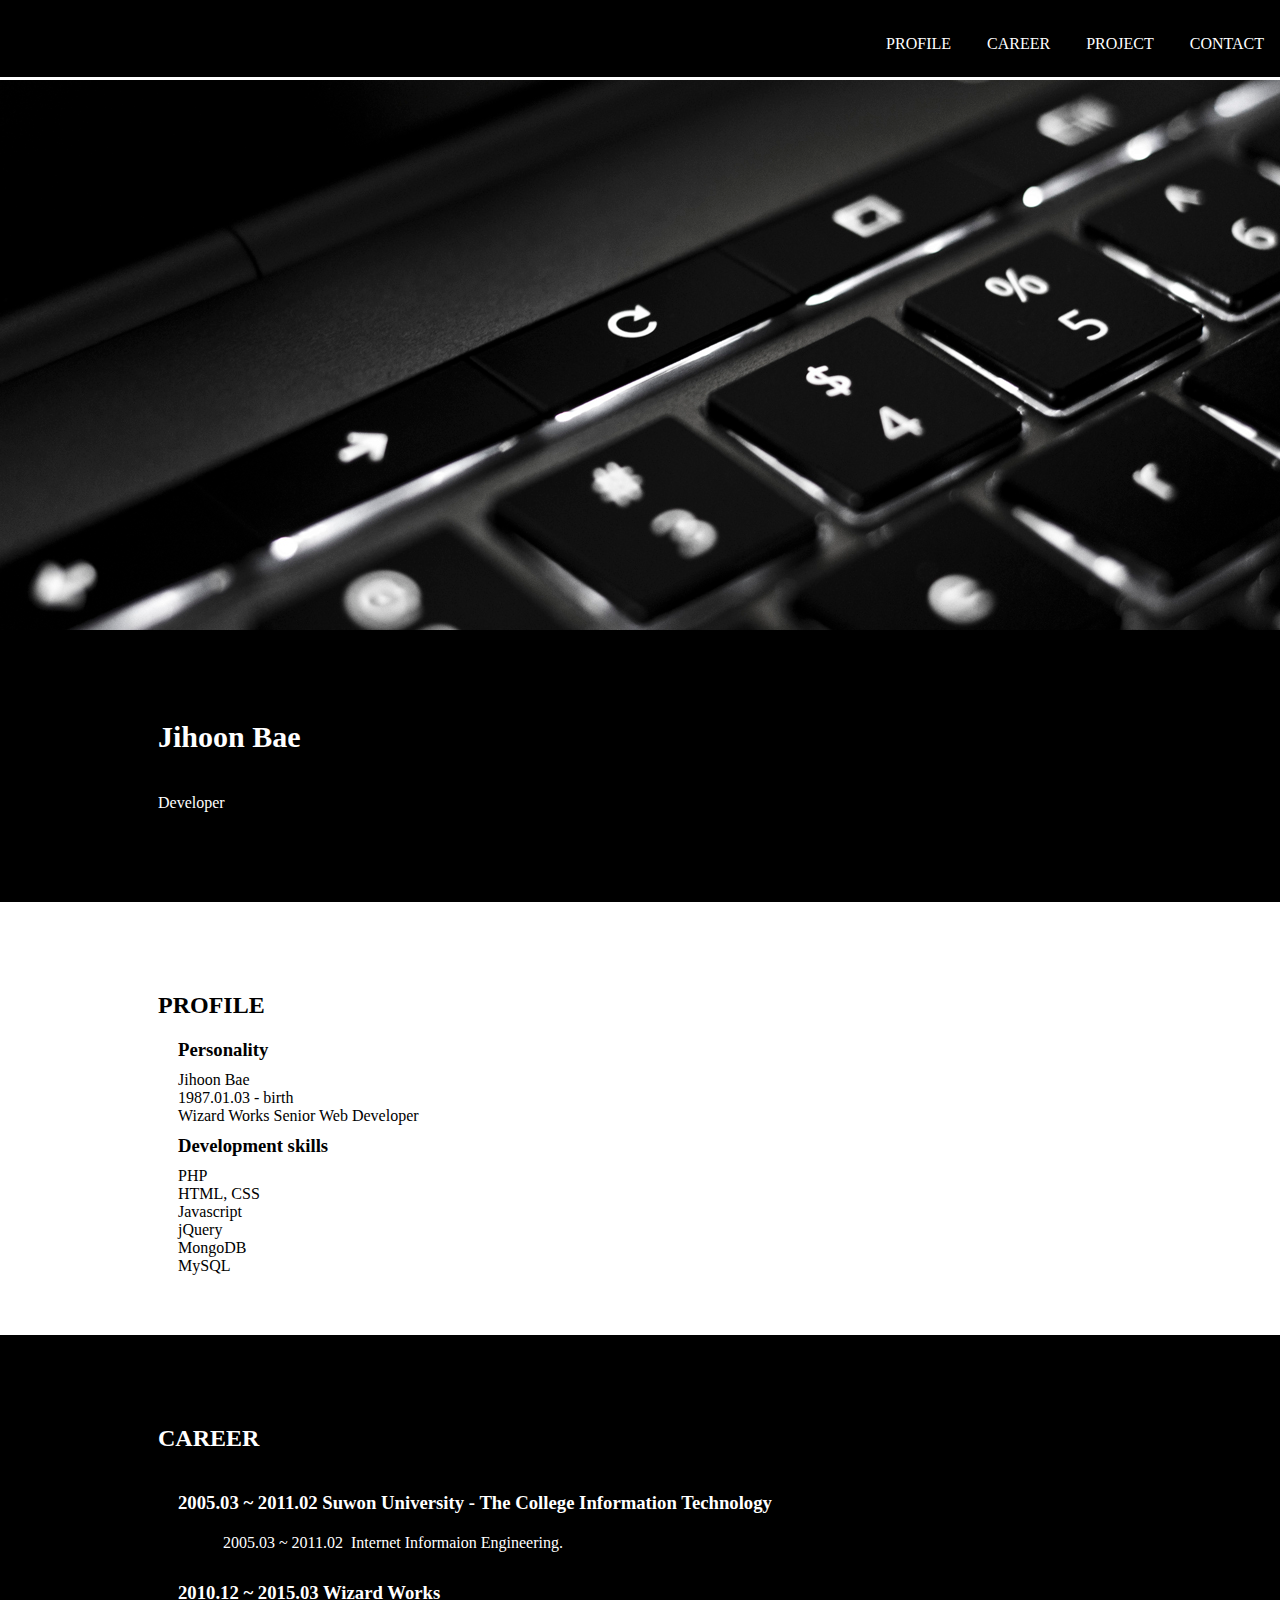
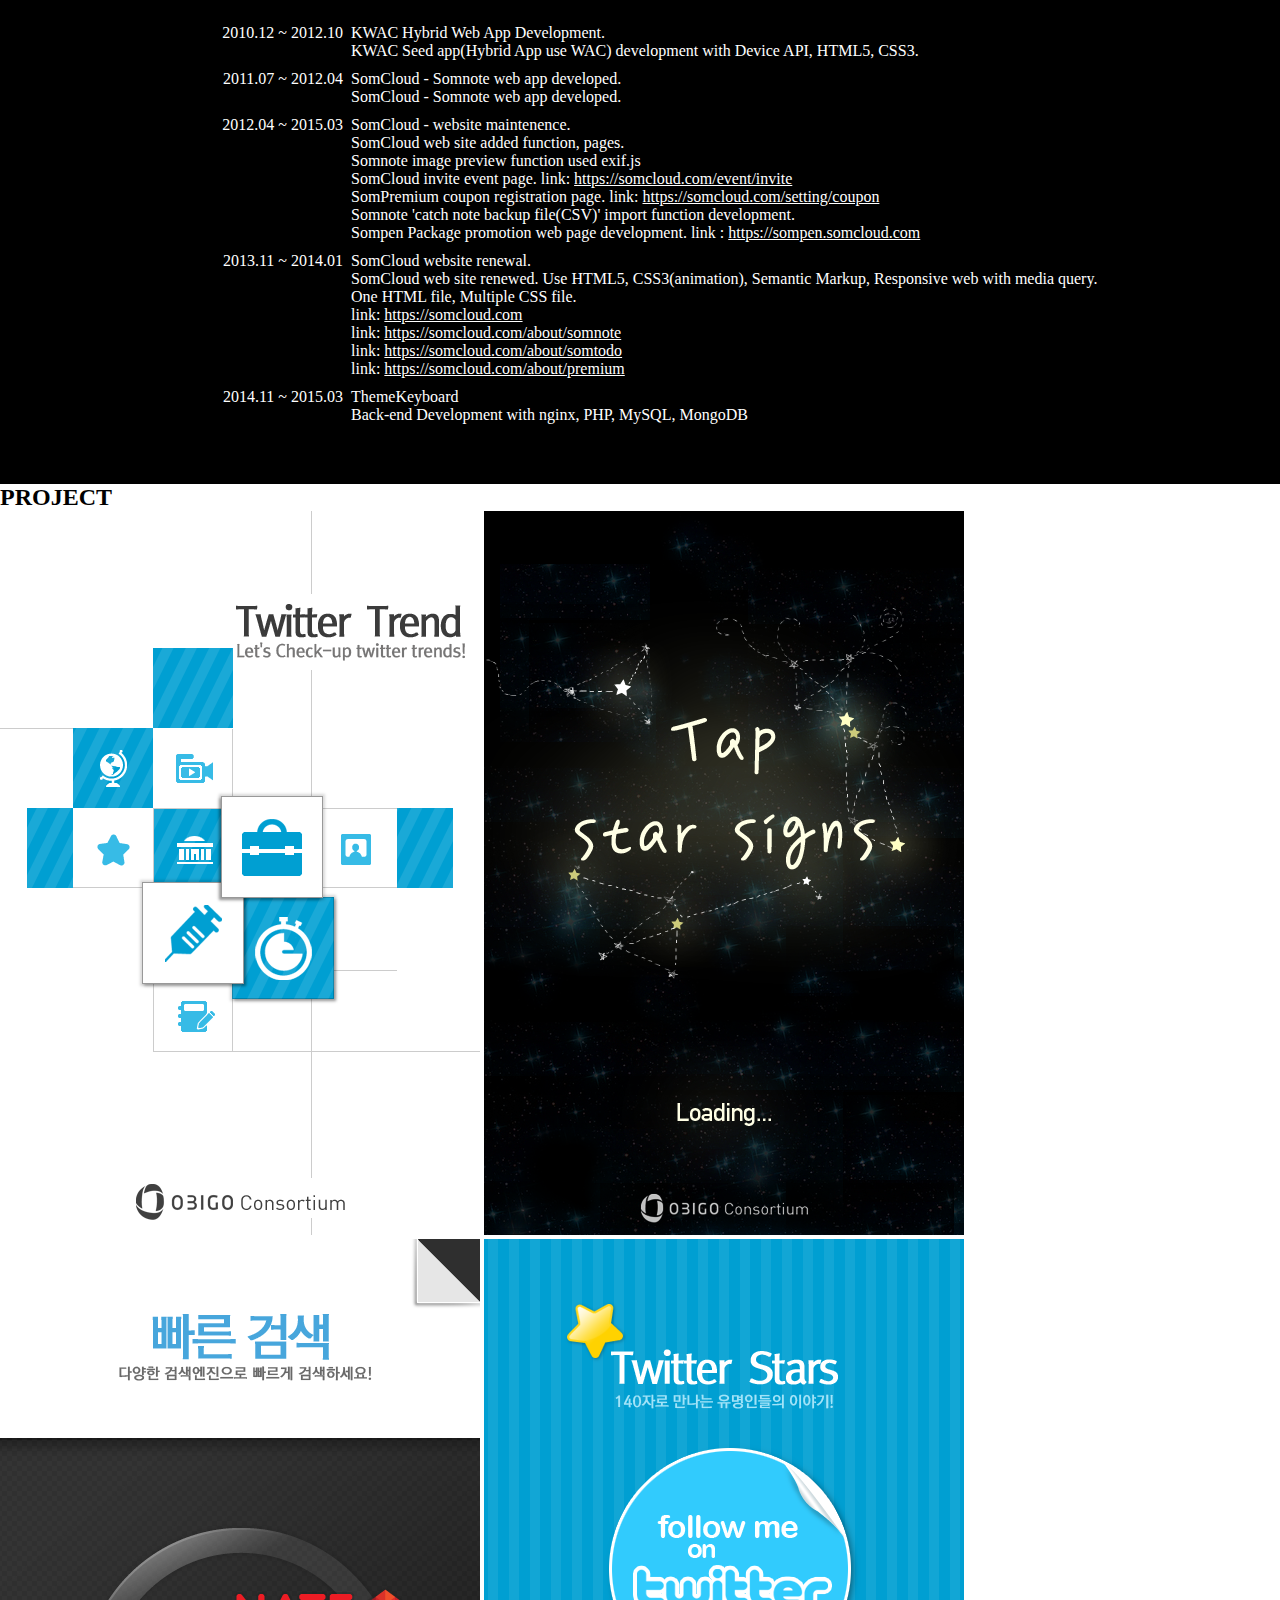
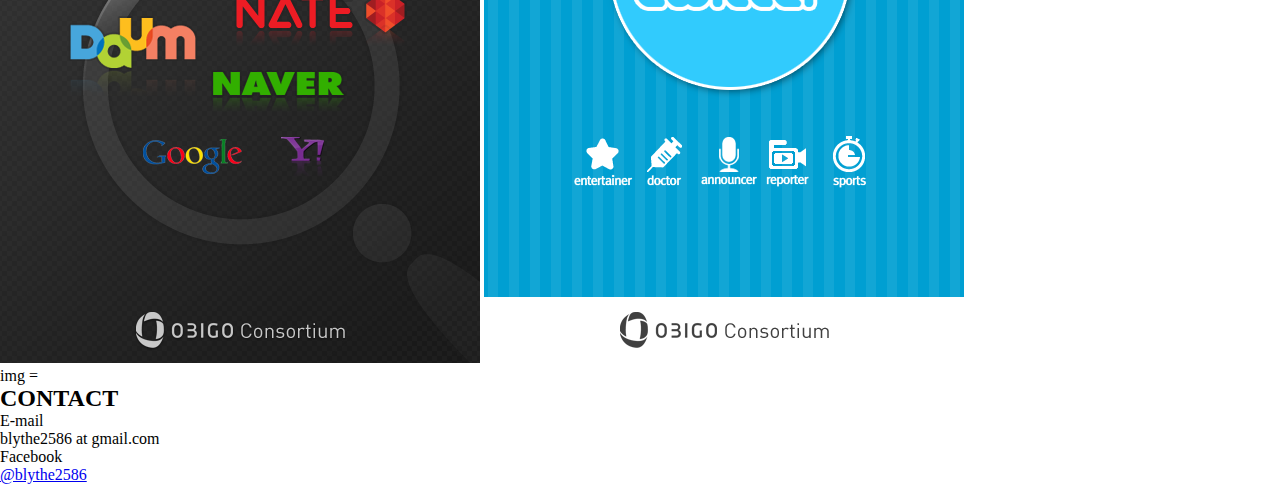
==== index.html @ e5365a44 "MODIFY project" ====
<!DOCTYPE html>
<html>
<head>
    <meta charset='utf-8'>
    <meta http-equiv="X-UA-Compatible" content="chrome=1">
    <meta name="viewport" content="width=900, initial-scale=0, user-scalable=yes">
    <title>Blyse.GitHub.io by blyse</title>

    <style>
        ::selection {
            background: #ff9c9e;
            color: #ffffff;
        }

        * {
            margin: 0;
            padding: 0;
        }

        li {
            list-style: none;
        }

        header {
            position: fixed;
            width: 100%;
            height: 80px;
        }

        nav {
            background: #000;
            text-align: right;
        }

        nav ul li {
            text-align: center;
            display: inline-block;
            list-style: none;
            border-bottom: 4px solid transparent;
        }

        nav ul li a {
            color: #ffffff;
            text-decoration: none;
            padding: 16px;
            padding-bottom: 20px;
            padding-top: 35px;
            display: block;
        }

        nav ul li:hover {
            background: #fff;
            border-bottom-color: #000;
        }
        nav ul li:hover a {
            color: #000;
        }

        div.container {
            padding-top: 80px;
        }

        section {
        }

        div.top {
            height: 550px;
            background: url('./images/bg1.jpg') no-repeat fixed 50% 90%;
        }

        section.top {
            background: #000;
            padding: 50px;
        }

        section.top article {
            max-width: 1044px;
            margin: 0 auto;
        }

        section.top h1 {
            font-size: 30px;
            color: white;
            padding: 40px;
        }

        section.top p {
            color: #ffffff;
            padding: 0 40px 40px 40px;
        }

        section.top div {
            background: rgba(0, 0, 0, 0.6);
            height: 250px;
            width: 250px;

            line-height: 250px;
            color: #ffffff;
            text-align: center;
            display: inline-block;
            border: 3px solid rgba(0, 0, 0, 0.6);
            border-radius: 250px;

            margin-right: 15px;
        }

        section.top div:hover {
            background: rgba(255, 255, 255, 0.3);
            color: black;
            border: 3px solid rgba(0, 0, 0, 0.6);
        }

        section.top div span {

        }

        section.top div span a {
            color: white;
            text-decoration: none;
        }

        section.profile {
            padding: 50px;
        }

        section.profile article {
            max-width: 1044px;
            margin: 0 auto;
        }

        section.profile article h2 {
            padding: 40px 40px 20px 40px;

        }

        section.profile article h3 {
            padding: 0 60px;
        }
        section.profile article dl {
            padding: 10px 60px;
        }

        section.career {
            padding: 50px;
            background: rgba(0, 0, 0, 1);
            position: relative;
        }

        section.career article {
            max-width: 1044px;
            margin: 0 auto;
            color: white;
        }

        section.career article h2 {
            padding: 40px 40px 20px 40px;
        }


        section.career article h3 {
            padding: 0 60px;
        }

        section.career h3 {
            margin-top: 20px;
        }
        section.career table {
            margin: 10px 60px 0 60px;
            border-spacing: 0
            10px;
            display: flex;
        }
        section.career table td.period {
            width: 165px;
            text-align: right;
            vertical-align: top;
        }
        section.career table td.detail {
            padding-left: 8px;
        }
        section.career table a {
            color: #fff;
        }
        section.career table a:hover {
            background: #fff;
            color: #000;

        }


    </style>
</head>

<body>
<header>
    <nav>
        <ul>
            <li><a href="#">PROFILE</a></li>
            <li><a href="#">CAREER</a></li>
            <li><a href="#">PROJECT</a></li>
            <li><a href="#">CONTACT</a></li>
        </ul>
    </nav>
</header>
<div class="container">
    <div class="top"></div>
    <section class="top">
        <article>
            <h1>Jihoon Bae</h1>

            <p>Developer</p>
            <!--
            <div><span><a href="#">PROFILE</a></span></div>
            <div><span><a href="#">CAREER</a></span></div>
            <div><span><a href="#">PROJECT</a></span></div>
            -->
        </article>
    </section>
    <section id="profile" class="profile">
        <article>
            <h2>PROFILE</h2>

            <h3>Personality</h3>
            <dl>
                <dt>Jihoon Bae</dt>
                <dd>
                    <ul>
                        <li>1987.01.03 - birth</li>
                        <li>Wizard Works Senior Web Developer</li>
                    </ul>
                </dd>
            </dl>
            <h3>Development skills</h3>
            <dl>
                <dt>PHP</dt>
                <dt>HTML, CSS</dt>
                <dt>Javascript</dt>
                <dt>jQuery</dt>
                <dt>MongoDB</dt>
                <dt>MySQL</dt>
            </dl>
        </article>
    </section>
    <section id="career" class="career">
        <article>
            <h2>CAREER</h2>
            <h3>2005.03 ~ 2011.02 Suwon University - The College Information Technology</h3>
            <table>
                <tbody>
                    <tr>
                        <td class="period">2005.03 ~ 2011.02</td>
                        <td class="detail">Internet Informaion Engineering.</td>
                    </tr>
                </tbody>
            </table>
            <h3>2010.12 ~ 2015.03 Wizard Works</h3>
            <table>
                <tbody>
                    <tr>
                        <td class="period">2010.12 ~ 2012.10</td>
                        <td class="detail">
                            <p>KWAC Hybrid Web App Development.</p>
                            <p>KWAC Seed app(Hybrid App use WAC) development with Device API, HTML5, CSS3.</p>
                        </td>
                    </tr>
                    <tr>
                        <td class="period">2011.07 ~ 2012.04</td>
                        <td class="detail">
                            <p>SomCloud - Somnote web app developed.</p>
                            <p>SomCloud - Somnote web app developed.</p>
                        </td>
                    </tr>
                    <tr>
                        <td class="period">2012.04 ~ 2015.03</td>
                        <td class="detail">
                            <p>SomCloud - website maintenence.</p>
                            <p>SomCloud web site added function, pages.</p>
                            <ul>
                                <li>Somnote image preview function used exif.js</li>
                                <li>SomCloud invite event page. link: <a
                                        href="https://somcloud.com/event/invite" target="_black">https://somcloud.com/event/invite</a>
                                </li>
                                <li>SomPremium coupon registration page. link: <a
                                        href="https://somcloud.com/setting/coupon" target="_black">https://somcloud.com/setting/coupon</a>
                                </li>
                                <li>Somnote 'catch note backup file(CSV)' import function development.</li>
                                <li>Sompen Package promotion web page development. link : <a
                                        href="https://sompen.somcloud.com" target="_black">https://sompen.somcloud.com</a>
                                </li>
                            </ul>
                        </td>
                    </tr>
                    <tr>
                        <td class="period">2013.11 ~ 2014.01</td>
                        <td class="detail">
                            <p>SomCloud website renewal.</p>
                            <p>SomCloud web site renewed. Use HTML5, CSS3(animation), Semantic Markup, Responsive web with media query. One HTML file, Multiple CSS file.</p>
                            <ul>
                                <li>link: <a href="https://somcloud.com"
                                             target="_black">https://somcloud.com</a></li>
                                <li>link: <a href="https://somcloud.com/about/somnote" target="_black">https://somcloud.com/about/somnote</a>
                                </li>
                                <li>link: <a href="https://somcloud.com/about/somtodo" target="_black">https://somcloud.com/about/somtodo</a>
                                </li>
                                <li>link: <a href="https://somcloud.com/about/premium" target="_black">https://somcloud.com/about/premium</a>
                                </li>
                            </ul>
                        </td>
                    </tr>
                    <tr>
                        <td class="period">2014.11 ~ 2015.03</td>
                        <td class="detail">
                            <p>ThemeKeyboard</p>
                            <p>Back-end Development with nginx, PHP, MySQL, MongoDB</p>
                        </td>
                    </tr>
                </tbody>
            </table>




        </article>
    </section>
    <section>
        <article>
            <h2>PROJECT</h2>
            <ul>
                <li>
                    <img src="./images/kwac/bg_1.png" alt="KWAC"/>
                    <img src="./images/kwac/bg_2.png" alt="KWAC"/>
                    <img src="./images/kwac/bg_3.png" alt="KWAC"/>
                    <img src="./images/kwac/bg_4.png" alt="KWAC"/>
                </li>
                <li>
                    img =
                </li>
                <li>

                </li>
                <li>

                </li>
                <li>
                </li>
            </ul>
        </article>
    </section>
    <section>
        <article>
            <h2>CONTACT</h2>
            <ul>
                <li>
                    <dl>
                        <dt>E-mail</dt>
                        <dd>blythe2586 at gmail.com</dd>
                    </dl>
                </li>
                <li>
                    <dl>
                        <dt>Facebook</dt>
                        <dd><a href="https://facebook.com/blythe2586">@blythe2586</a></dd>
                    </dl>
                </li>
            </ul>
        </article>
    </section>
</div>
</body>
</html>
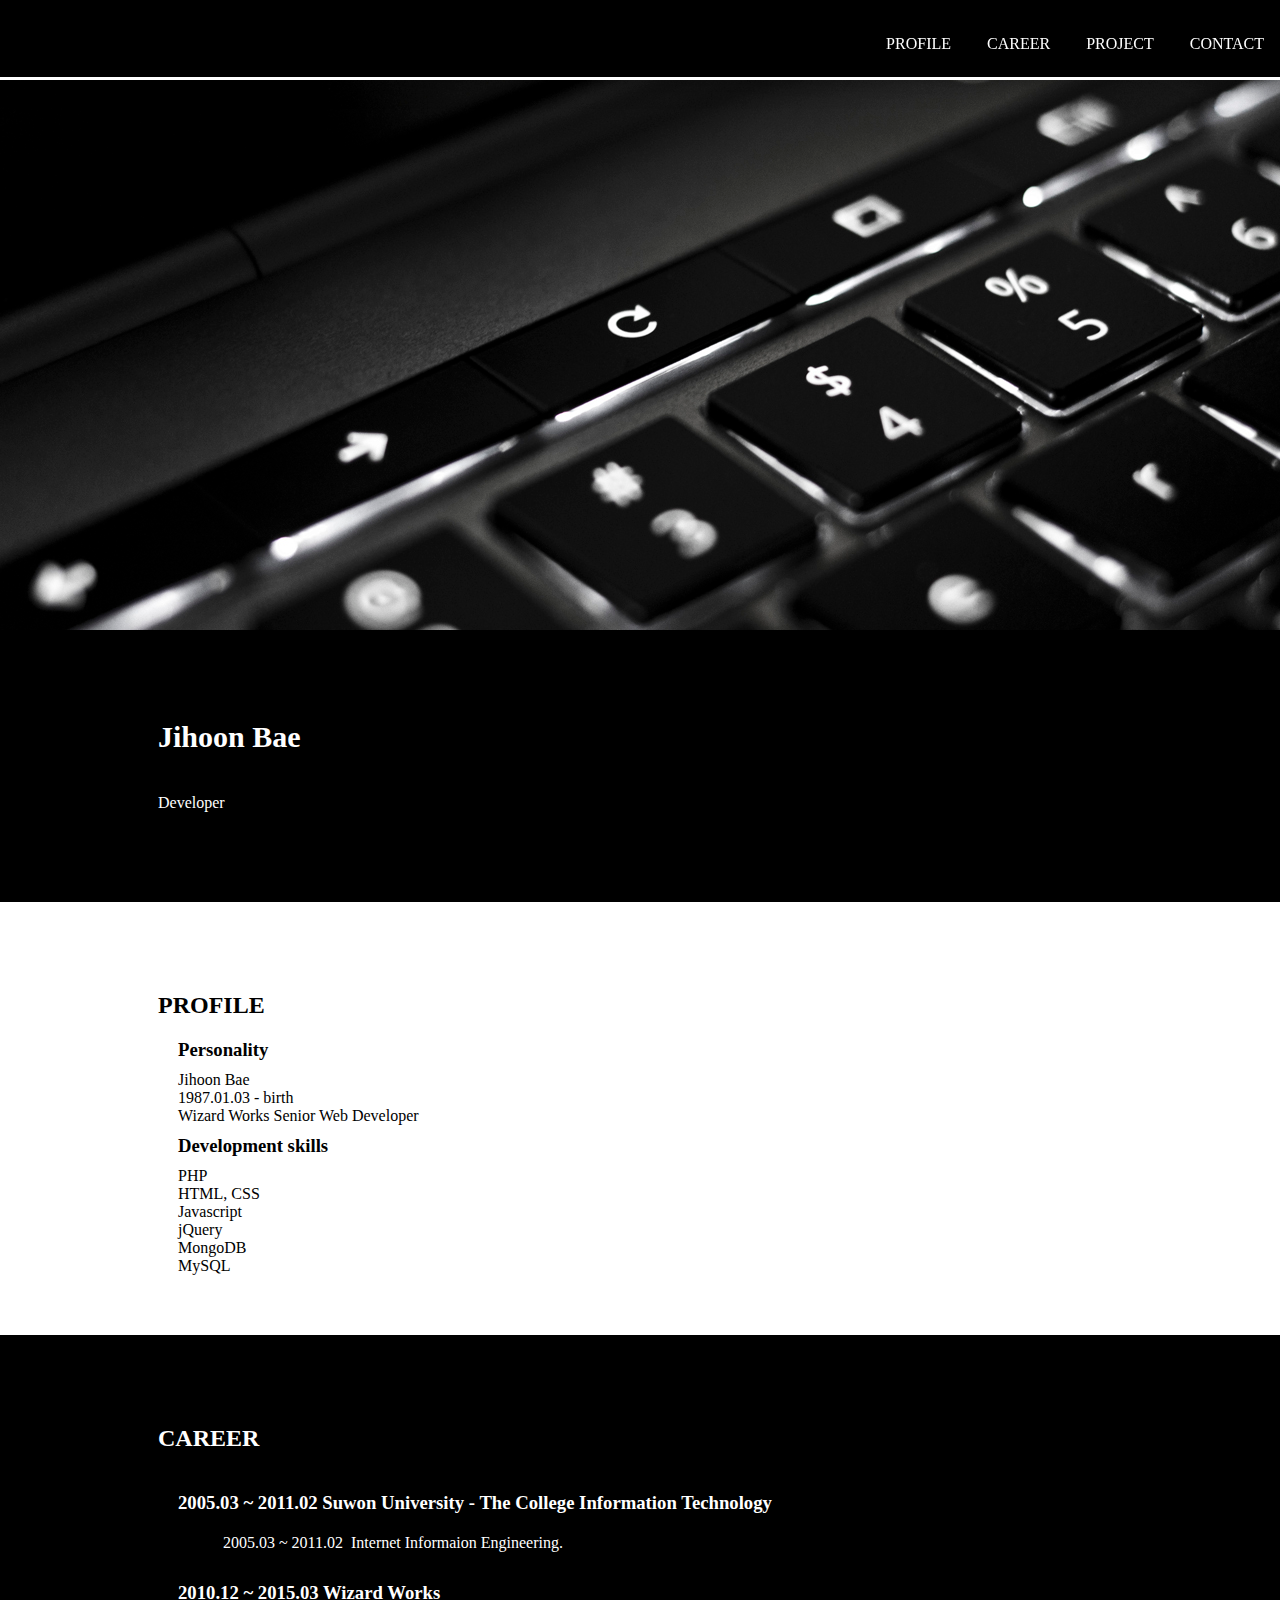
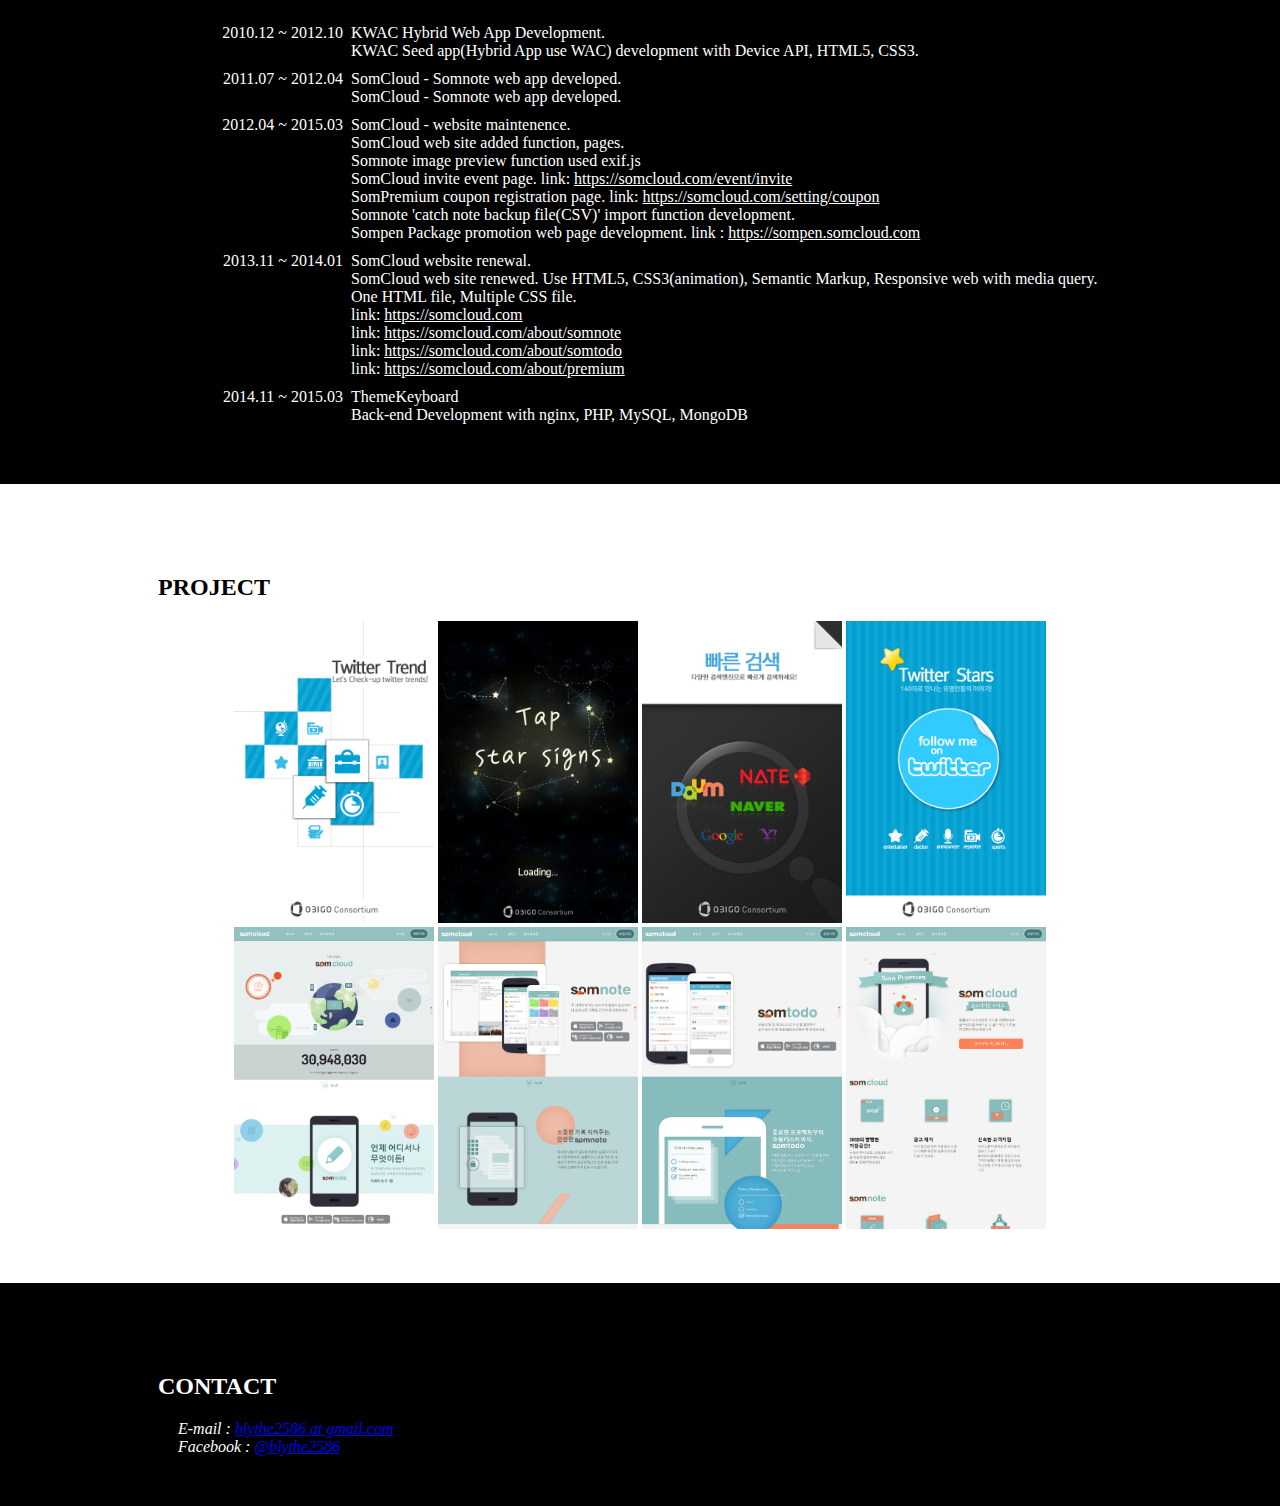
==== commit 01a2dfaf: "ADD somcloud image ADD jquery v2.1.3 MOVE style to stylesheet.css" ====
--- a/index.html
+++ b/index.html
@@ -5,190 +5,8 @@
     <meta http-equiv="X-UA-Compatible" content="chrome=1">
     <meta name="viewport" content="width=900, initial-scale=0, user-scalable=yes">
     <title>Blyse.GitHub.io by blyse</title>
-
-    <style>
-        ::selection {
-            background: #ff9c9e;
-            color: #ffffff;
-        }
-
-        * {
-            margin: 0;
-            padding: 0;
-        }
-
-        li {
-            list-style: none;
-        }
-
-        header {
-            position: fixed;
-            width: 100%;
-            height: 80px;
-        }
-
-        nav {
-            background: #000;
-            text-align: right;
-        }
-
-        nav ul li {
-            text-align: center;
-            display: inline-block;
-            list-style: none;
-            border-bottom: 4px solid transparent;
-        }
-
-        nav ul li a {
-            color: #ffffff;
-            text-decoration: none;
-            padding: 16px;
-            padding-bottom: 20px;
-            padding-top: 35px;
-            display: block;
-        }
-
-        nav ul li:hover {
-            background: #fff;
-            border-bottom-color: #000;
-        }
-        nav ul li:hover a {
-            color: #000;
-        }
-
-        div.container {
-            padding-top: 80px;
-        }
-
-        section {
-        }
-
-        div.top {
-            height: 550px;
-            background: url('./images/bg1.jpg') no-repeat fixed 50% 90%;
-        }
-
-        section.top {
-            background: #000;
-            padding: 50px;
-        }
-
-        section.top article {
-            max-width: 1044px;
-            margin: 0 auto;
-        }
-
-        section.top h1 {
-            font-size: 30px;
-            color: white;
-            padding: 40px;
-        }
-
-        section.top p {
-            color: #ffffff;
-            padding: 0 40px 40px 40px;
-        }
-
-        section.top div {
-            background: rgba(0, 0, 0, 0.6);
-            height: 250px;
-            width: 250px;
-
-            line-height: 250px;
-            color: #ffffff;
-            text-align: center;
-            display: inline-block;
-            border: 3px solid rgba(0, 0, 0, 0.6);
-            border-radius: 250px;
-
-            margin-right: 15px;
-        }
-
-        section.top div:hover {
-            background: rgba(255, 255, 255, 0.3);
-            color: black;
-            border: 3px solid rgba(0, 0, 0, 0.6);
-        }
-
-        section.top div span {
-
-        }
-
-        section.top div span a {
-            color: white;
-            text-decoration: none;
-        }
-
-        section.profile {
-            padding: 50px;
-        }
-
-        section.profile article {
-            max-width: 1044px;
-            margin: 0 auto;
-        }
-
-        section.profile article h2 {
-            padding: 40px 40px 20px 40px;
-
-        }
-
-        section.profile article h3 {
-            padding: 0 60px;
-        }
-        section.profile article dl {
-            padding: 10px 60px;
-        }
-
-        section.career {
-            padding: 50px;
-            background: rgba(0, 0, 0, 1);
-            position: relative;
-        }
-
-        section.career article {
-            max-width: 1044px;
-            margin: 0 auto;
-            color: white;
-        }
-
-        section.career article h2 {
-            padding: 40px 40px 20px 40px;
-        }
-
-
-        section.career article h3 {
-            padding: 0 60px;
-        }
-
-        section.career h3 {
-            margin-top: 20px;
-        }
-        section.career table {
-            margin: 10px 60px 0 60px;
-            border-spacing: 0
-            10px;
-            display: flex;
-        }
-        section.career table td.period {
-            width: 165px;
-            text-align: right;
-            vertical-align: top;
-        }
-        section.career table td.detail {
-            padding-left: 8px;
-        }
-        section.career table a {
-            color: #fff;
-        }
-        section.career table a:hover {
-            background: #fff;
-            color: #000;
-
-        }
-
-
-    </style>
+    <link rel="stylesheet" href="./stylesheets/stylesheet.css"/>
+    <script src="./javascripts/jquery-2.1.3.min.js"></script>
 </head>
 
 <body>
@@ -244,127 +62,138 @@
     <section id="career" class="career">
         <article>
             <h2>CAREER</h2>
+
             <h3>2005.03 ~ 2011.02 Suwon University - The College Information Technology</h3>
             <table>
                 <tbody>
-                    <tr>
-                        <td class="period">2005.03 ~ 2011.02</td>
-                        <td class="detail">Internet Informaion Engineering.</td>
-                    </tr>
+                <tr>
+                    <td class="period">2005.03 ~ 2011.02</td>
+                    <td class="detail">Internet Informaion Engineering.</td>
+                </tr>
                 </tbody>
             </table>
             <h3>2010.12 ~ 2015.03 Wizard Works</h3>
             <table>
                 <tbody>
-                    <tr>
-                        <td class="period">2010.12 ~ 2012.10</td>
-                        <td class="detail">
-                            <p>KWAC Hybrid Web App Development.</p>
-                            <p>KWAC Seed app(Hybrid App use WAC) development with Device API, HTML5, CSS3.</p>
-                        </td>
-                    </tr>
-                    <tr>
-                        <td class="period">2011.07 ~ 2012.04</td>
-                        <td class="detail">
-                            <p>SomCloud - Somnote web app developed.</p>
-                            <p>SomCloud - Somnote web app developed.</p>
-                        </td>
-                    </tr>
-                    <tr>
-                        <td class="period">2012.04 ~ 2015.03</td>
-                        <td class="detail">
-                            <p>SomCloud - website maintenence.</p>
-                            <p>SomCloud web site added function, pages.</p>
-                            <ul>
-                                <li>Somnote image preview function used exif.js</li>
-                                <li>SomCloud invite event page. link: <a
-                                        href="https://somcloud.com/event/invite" target="_black">https://somcloud.com/event/invite</a>
-                                </li>
-                                <li>SomPremium coupon registration page. link: <a
-                                        href="https://somcloud.com/setting/coupon" target="_black">https://somcloud.com/setting/coupon</a>
-                                </li>
-                                <li>Somnote 'catch note backup file(CSV)' import function development.</li>
-                                <li>Sompen Package promotion web page development. link : <a
-                                        href="https://sompen.somcloud.com" target="_black">https://sompen.somcloud.com</a>
-                                </li>
-                            </ul>
-                        </td>
-                    </tr>
-                    <tr>
-                        <td class="period">2013.11 ~ 2014.01</td>
-                        <td class="detail">
-                            <p>SomCloud website renewal.</p>
-                            <p>SomCloud web site renewed. Use HTML5, CSS3(animation), Semantic Markup, Responsive web with media query. One HTML file, Multiple CSS file.</p>
-                            <ul>
-                                <li>link: <a href="https://somcloud.com"
-                                             target="_black">https://somcloud.com</a></li>
-                                <li>link: <a href="https://somcloud.com/about/somnote" target="_black">https://somcloud.com/about/somnote</a>
-                                </li>
-                                <li>link: <a href="https://somcloud.com/about/somtodo" target="_black">https://somcloud.com/about/somtodo</a>
-                                </li>
-                                <li>link: <a href="https://somcloud.com/about/premium" target="_black">https://somcloud.com/about/premium</a>
-                                </li>
-                            </ul>
-                        </td>
-                    </tr>
-                    <tr>
-                        <td class="period">2014.11 ~ 2015.03</td>
-                        <td class="detail">
-                            <p>ThemeKeyboard</p>
-                            <p>Back-end Development with nginx, PHP, MySQL, MongoDB</p>
-                        </td>
-                    </tr>
+                <tr>
+                    <td class="period">2010.12 ~ 2012.10</td>
+                    <td class="detail">
+                        <p>KWAC Hybrid Web App Development.</p>
+
+                        <p>KWAC Seed app(Hybrid App use WAC) development with Device API, HTML5, CSS3.</p>
+                    </td>
+                </tr>
+                <tr>
+                    <td class="period">2011.07 ~ 2012.04</td>
+                    <td class="detail">
+                        <p>SomCloud - Somnote web app developed.</p>
+
+                        <p>SomCloud - Somnote web app developed.</p>
+                    </td>
+                </tr>
+                <tr>
+                    <td class="period">2012.04 ~ 2015.03</td>
+                    <td class="detail">
+                        <p>SomCloud - website maintenence.</p>
+
+                        <p>SomCloud web site added function, pages.</p>
+                        <ul>
+                            <li>Somnote image preview function used exif.js</li>
+                            <li>SomCloud invite event page. link: <a
+                                    href="https://somcloud.com/event/invite" target="_black">https://somcloud.com/event/invite</a>
+                            </li>
+                            <li>SomPremium coupon registration page. link: <a
+                                    href="https://somcloud.com/setting/coupon" target="_black">https://somcloud.com/setting/coupon</a>
+                            </li>
+                            <li>Somnote 'catch note backup file(CSV)' import function development.</li>
+                            <li>Sompen Package promotion web page development. link : <a
+                                    href="https://sompen.somcloud.com" target="_black">https://sompen.somcloud.com</a>
+                            </li>
+                        </ul>
+                    </td>
+                </tr>
+                <tr>
+                    <td class="period">2013.11 ~ 2014.01</td>
+                    <td class="detail">
+                        <p>SomCloud website renewal.</p>
+
+                        <p>SomCloud web site renewed. Use HTML5, CSS3(animation), Semantic Markup, Responsive web with
+                            media query. One HTML file, Multiple CSS file.</p>
+                        <ul>
+                            <li>link: <a href="https://somcloud.com"
+                                         target="_black">https://somcloud.com</a></li>
+                            <li>link: <a href="https://somcloud.com/about/somnote" target="_black">https://somcloud.com/about/somnote</a>
+                            </li>
+                            <li>link: <a href="https://somcloud.com/about/somtodo" target="_black">https://somcloud.com/about/somtodo</a>
+                            </li>
+                            <li>link: <a href="https://somcloud.com/about/premium" target="_black">https://somcloud.com/about/premium</a>
+                            </li>
+                        </ul>
+                    </td>
+                </tr>
+                <tr>
+                    <td class="period">2014.11 ~ 2015.03</td>
+                    <td class="detail">
+                        <p>ThemeKeyboard</p>
+
+                        <p>Back-end Development with nginx, PHP, MySQL, MongoDB</p>
+                    </td>
+                </tr>
                 </tbody>
             </table>
 
 
-
-
         </article>
     </section>
-    <section>
+    <section id="project" class="project">
         <article>
             <h2>PROJECT</h2>
             <ul>
                 <li>
                     <img src="./images/kwac/bg_1.png" alt="KWAC"/>
-                    <img src="./images/kwac/bg_2.png" alt="KWAC"/>
-                    <img src="./images/kwac/bg_3.png" alt="KWAC"/>
-                    <img src="./images/kwac/bg_4.png" alt="KWAC"/>
                 </li>
                 <li>
-                    img =
+                    <img src="./images/kwac/bg_2.png" alt="KWAC"/>
                 </li>
-                <li>
-
-                </li>
-                <li>
-
-                </li>
-                <li>
-                </li>
+                <li><img src="./images/kwac/bg_3.png" alt="KWAC"/></li>
+                <li><img src="./images/kwac/bg_4.png" alt="KWAC"/></li>
+                <li><img src="./images/somcloud/index.png" alt="somcloud index"/></li>
+                <li><img src="./images/somcloud/somnote.png" alt="somnote about page"/></li>
+                <li><img src="./images/somcloud/somtodo.png" alt="somtodo about page"/></li>
+                <li><img src="./images/somcloud/sompremium.png" alt="sompremium about page"/></li>
             </ul>
         </article>
     </section>
-    <section>
+    <section id="contact" class="contact">
         <article>
             <h2>CONTACT</h2>
-            <ul>
-                <li>
-                    <dl>
-                        <dt>E-mail</dt>
-                        <dd>blythe2586 at gmail.com</dd>
-                    </dl>
-                </li>
-                <li>
-                    <dl>
-                        <dt>Facebook</dt>
-                        <dd><a href="https://facebook.com/blythe2586">@blythe2586</a></dd>
-                    </dl>
-                </li>
-            </ul>
+            <address>
+                E-mail : <a href="mailto:blythe2586@gmail.com">blythe2586 at gmail.com</a><br/>
+                Facebook : <a href="https://facebook.com/blythe2586">@blythe2586</a>
+            </address>
         </article>
     </section>
 </div>
+<div class="img_preview">
+</div>
+<script>
+    $("docmuent").ready(function() {
+        $("section.project li img").on("click", function() {
+            var _tmpimg = new Image();
+            _tmpimg.src = $(this).attr('src');
+
+            var _preview = $(".img_preview");
+            _preview.html(_tmpimg);
+            _preview.scrollTop(0);
+            _preview.show();
+            _preview.on("click", function(){
+                $(this).html('').off('click').hide();
+            })
+
+
+        });
+        console.log("enenalt")
+    })
+</script>
 </body>
 </html>--- a/stylesheets/stylesheet.css
+++ b/stylesheets/stylesheet.css
@@ -0,0 +1,248 @@
+::selection {
+    background: #ff9c9e;
+    color: #ffffff;
+}
+
+* {
+    margin: 0;
+    padding: 0;
+}
+
+li {
+    list-style: none;
+}
+
+header {
+    position: fixed;
+    width: 100%;
+    height: 80px;
+}
+
+nav {
+    background: #000;
+    text-align: right;
+    border-bottom:3px solid #fff;
+    box-shadow:0 2px 24px rgba(0,0,0,0.3)
+}
+
+nav ul li {
+    text-align: center;
+    display: inline-block;
+    list-style: none;
+    border-bottom: 4px solid transparent;
+}
+
+nav ul li a {
+    color: #ffffff;
+    text-decoration: none;
+    padding: 16px;
+    padding-bottom: 20px;
+    padding-top: 35px;
+    display: block;
+}
+
+nav ul li:hover {
+    background: #fff;
+    border-bottom-color: #000;
+}
+
+nav ul li:hover a {
+    color: #000;
+}
+
+div.container {
+    padding-top: 80px;
+}
+
+section {
+}
+
+div.top {
+    height: 550px;
+    background: url('../images/bg1.jpg') no-repeat fixed 50% 90%;
+}
+
+section.top {
+    background: #000;
+    padding: 50px;
+}
+
+section.top article {
+    max-width: 1044px;
+    margin: 0 auto;
+}
+
+section.top h1 {
+    font-size: 30px;
+    color: white;
+    padding: 40px;
+}
+
+section.top p {
+    color: #ffffff;
+    padding: 0 40px 40px 40px;
+}
+
+section.top div {
+    background: rgba(0, 0, 0, 0.6);
+    height: 250px;
+    width: 250px;
+
+    line-height: 250px;
+    color: #ffffff;
+    text-align: center;
+    display: inline-block;
+    border: 3px solid rgba(0, 0, 0, 0.6);
+    border-radius: 250px;
+
+    margin-right: 15px;
+}
+
+section.top div:hover {
+    background: rgba(255, 255, 255, 0.3);
+    color: black;
+    border: 3px solid rgba(0, 0, 0, 0.6);
+}
+
+section.top div span {
+
+}
+
+section.top div span a {
+    color: white;
+    text-decoration: none;
+}
+
+section.profile {
+    padding: 50px;
+}
+
+section.profile article {
+    max-width: 1044px;
+    margin: 0 auto;
+}
+
+section.profile article h2 {
+    padding: 40px 40px 20px 40px;
+
+}
+
+section.profile article h3 {
+    padding: 0 60px;
+}
+
+section.profile article dl {
+    padding: 10px 60px;
+}
+
+section.career {
+    padding: 50px;
+    background: #000000;
+}
+
+section.career article {
+    max-width: 1044px;
+    margin: 0 auto;
+    color: white;
+}
+
+section.career article h2 {
+    padding: 40px 40px 20px 40px;
+}
+
+section.career article h3 {
+    padding: 0 60px;
+}
+
+section.career h3 {
+    margin-top: 20px;
+}
+
+section.career table {
+    margin: 10px 60px 0 60px;
+    border-spacing: 0 10px;
+    display: flex;
+}
+
+section.career table td.period {
+    width: 165px;
+    text-align: right;
+    vertical-align: top;
+}
+
+section.career table td.detail {
+    padding-left: 8px;
+}
+
+section.career table a {
+    color: #fff;
+}
+
+section.career table a:hover {
+    background: #fff;
+    color: #000;
+
+}
+
+section.project {
+    margin: 50px;
+
+}
+
+section.project article {
+    max-width: 1044px;
+    margin: 0 auto;
+}
+
+section.project article h2 {
+    padding: 40px 40px 20px 40px;
+}
+
+section.project article ul {
+    text-align: center;
+    margin: 0 60px;
+}
+section.project li {
+    width: 200px;
+    height: 302px;
+    overflow:hidden;
+    display: inline-block;
+}
+
+section.project img {
+    width: 200px;
+}
+
+section.contact {
+    padding: 50px;
+    background: #000;
+    color: #fff;
+}
+section.contact article {
+    max-width: 1044px;
+    margin: 0 auto;
+}
+section.contact article h2 {
+    padding: 40px 40px 20px 40px;
+}
+section.contact article address {
+    padding: 0 60px;
+}
+
+div.img_preview {
+    display: none;
+    position: fixed;
+    z-index: 9999;
+    background: rgba(0,0,0,0.6);
+    height: 100%;
+    width:100%;
+    top:0;
+    left:0;
+    overflow-x: scroll;
+}
+div.img_preview img {
+    max-width :80%;
+    margin: 0 auto;
+    display: inherit;
+    padding: 50px;
+}
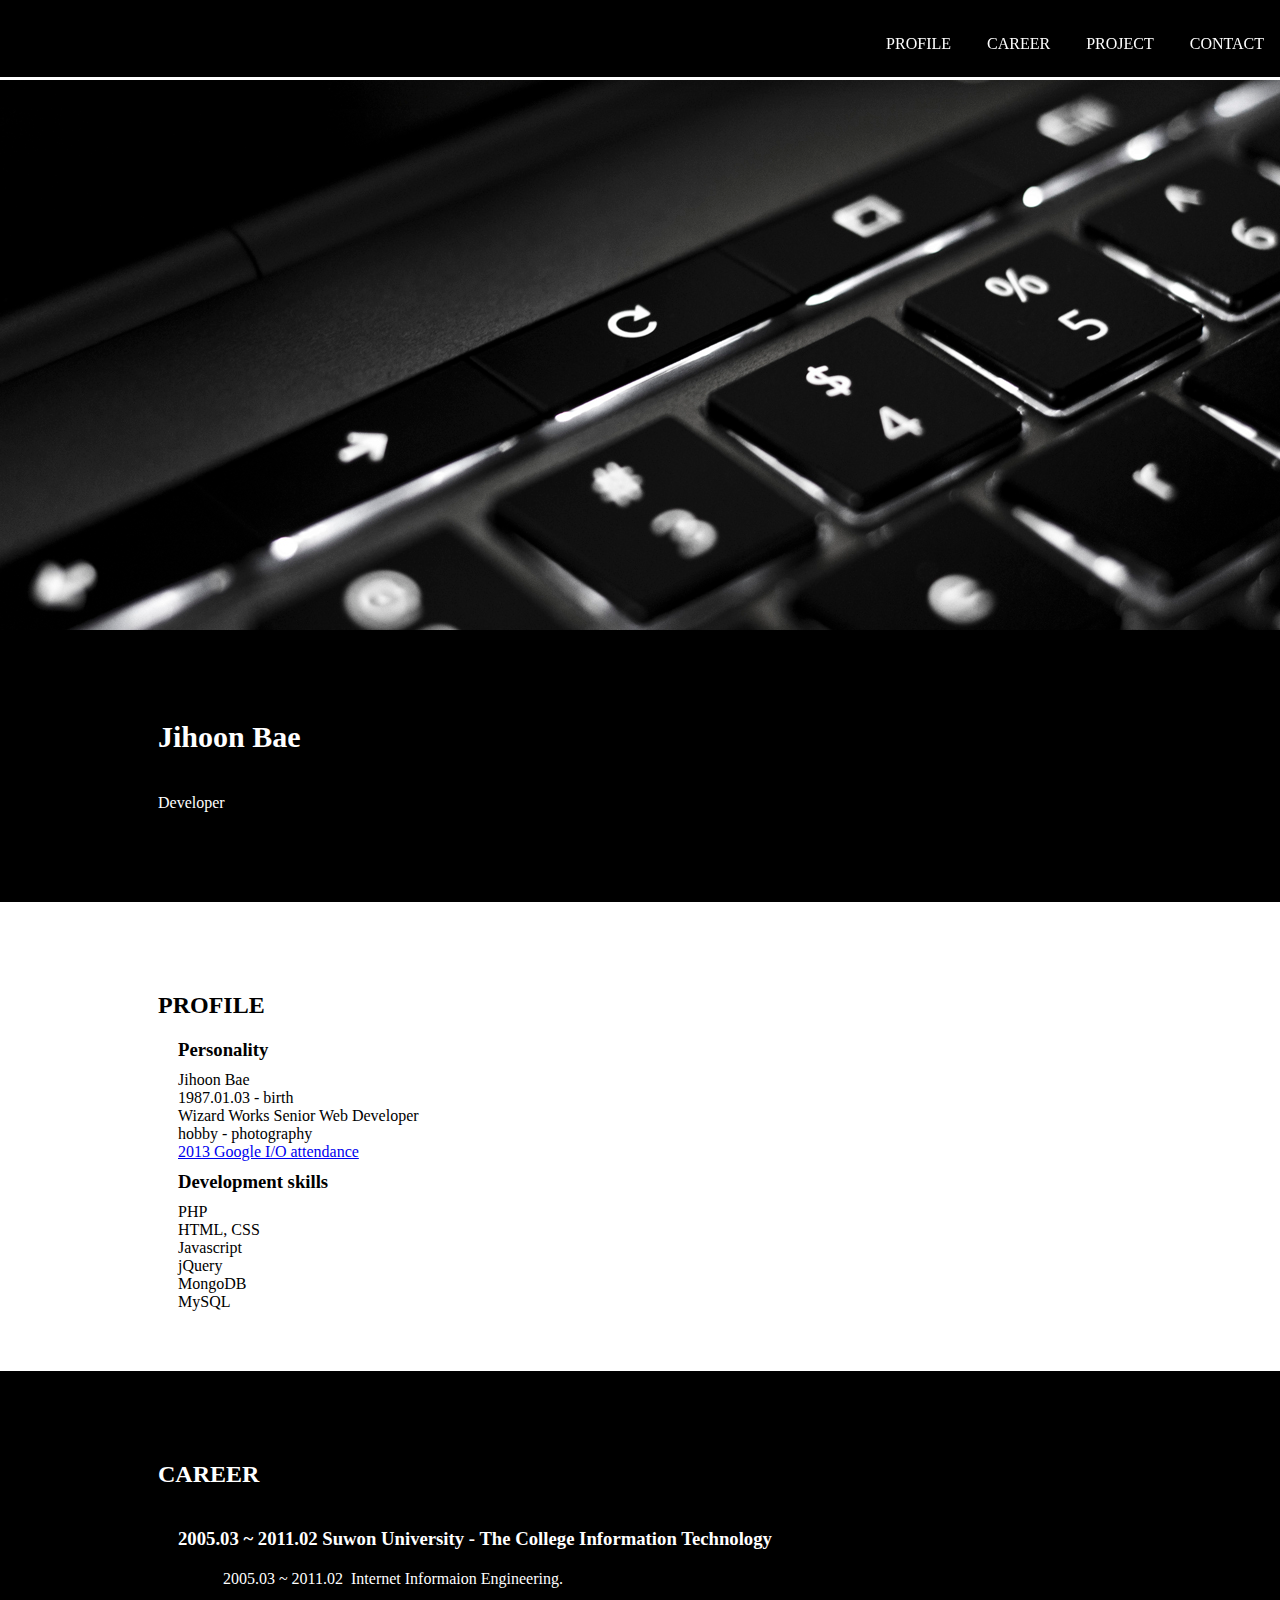
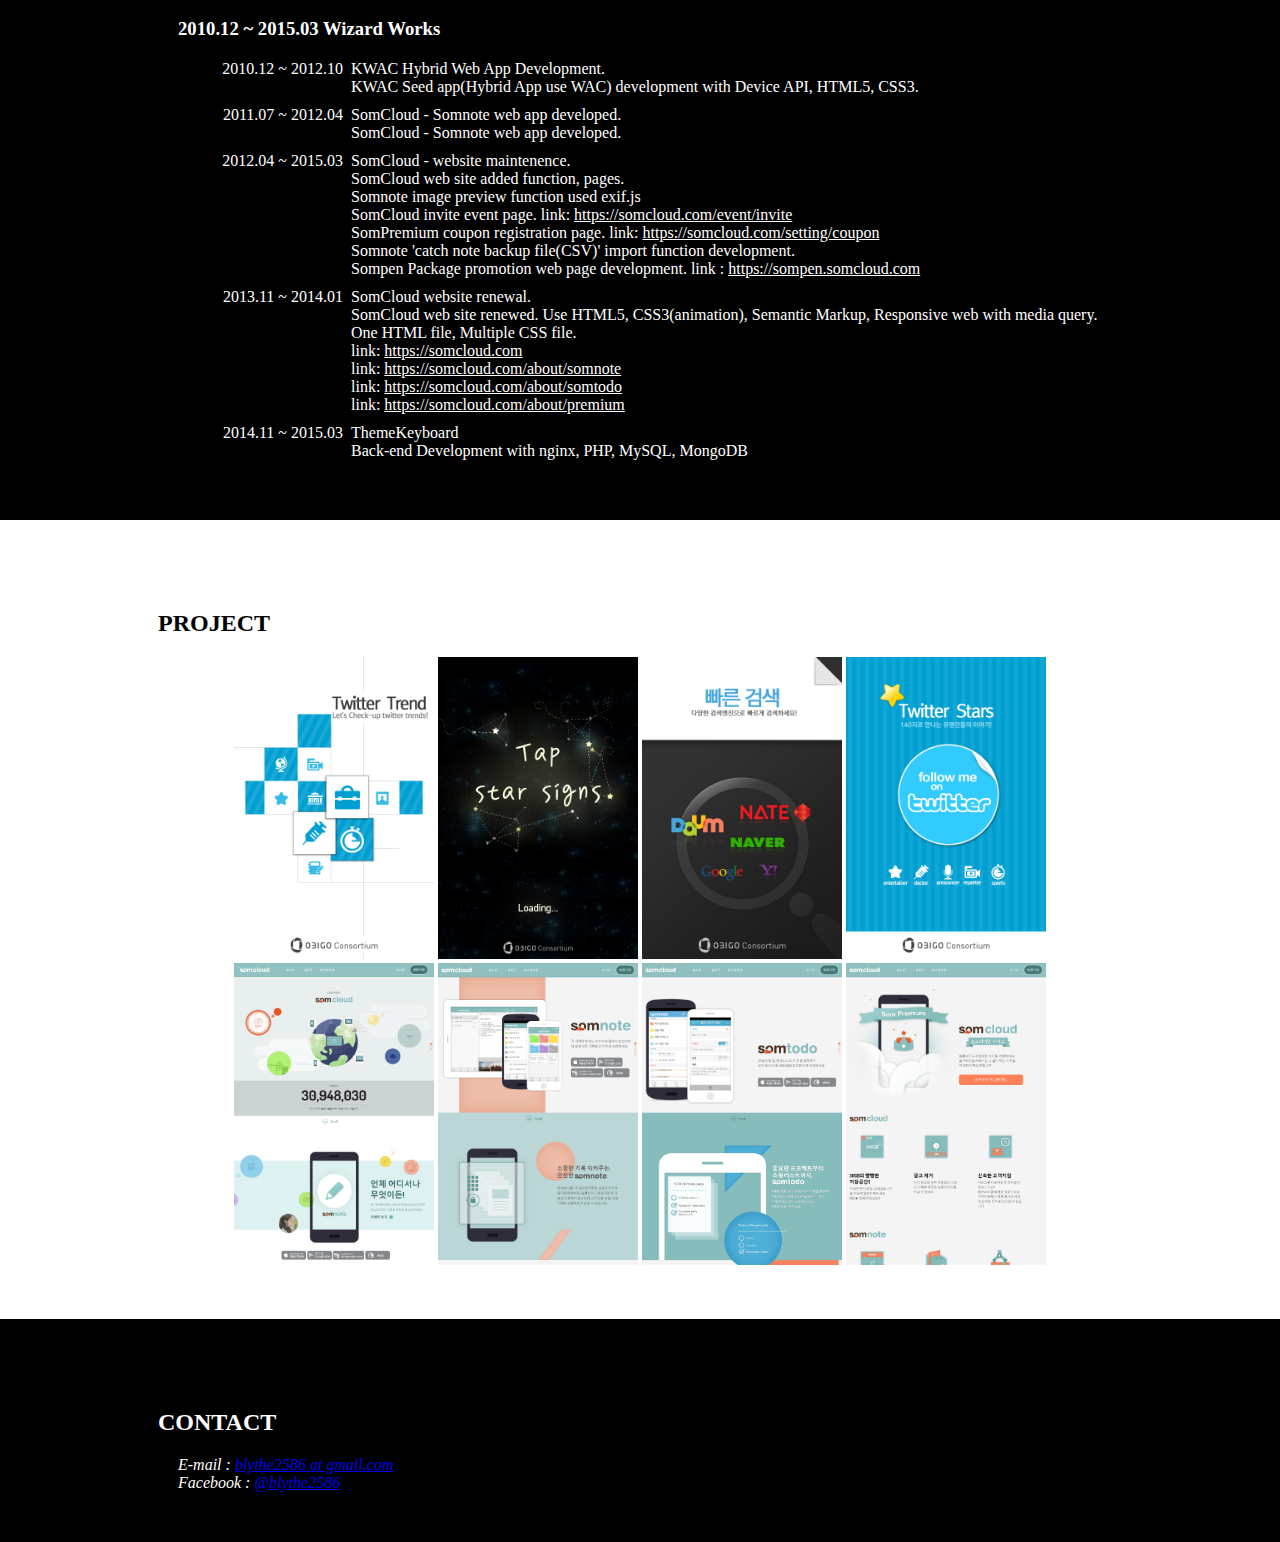
==== commit 3c80f6fd: "MODIFY profile add google i/o" ====
--- a/index.html
+++ b/index.html
@@ -7,16 +7,26 @@
     <title>Blyse.GitHub.io by blyse</title>
     <link rel="stylesheet" href="./stylesheets/stylesheet.css"/>
     <script src="./javascripts/jquery-2.1.3.min.js"></script>
+    <script>
+        (function(i,s,o,g,r,a,m){i['GoogleAnalyticsObject']=r;i[r]=i[r]||function(){
+            (i[r].q=i[r].q||[]).push(arguments)},i[r].l=1*new Date();a=s.createElement(o),
+                m=s.getElementsByTagName(o)[0];a.async=1;a.src=g;m.parentNode.insertBefore(a,m)
+        })(window,document,'script','//www.google-analytics.com/analytics.js','ga');
+
+        ga('create', 'UA-31658984-3', 'auto');
+        ga('send', 'pageview');
+
+    </script>
 </head>
 
 <body>
 <header>
     <nav>
         <ul>
-            <li><a href="#">PROFILE</a></li>
-            <li><a href="#">CAREER</a></li>
-            <li><a href="#">PROJECT</a></li>
-            <li><a href="#">CONTACT</a></li>
+            <li><a href="#profile">PROFILE</a></li>
+            <li><a href="#career">CAREER</a></li>
+            <li><a href="#project">PROJECT</a></li>
+            <li><a href="#contact">CONTACT</a></li>
         </ul>
     </nav>
 </header>
@@ -45,6 +55,8 @@
                     <ul>
                         <li>1987.01.03 - birth</li>
                         <li>Wizard Works Senior Web Developer</li>
+                        <li>hobby - photography</li>
+                        <li><a href="https://drive.google.com/file/d/0BwGtgQksePU9WHNUTjZYX0M1dzA/view?usp=sharing" target="_blank">2013 Google I/O attendance</a></li>
                     </ul>
                 </dd>
             </dl>
--- a/stylesheets/stylesheet.css
+++ b/stylesheets/stylesheet.css
@@ -207,6 +207,7 @@
     height: 302px;
     overflow:hidden;
     display: inline-block;
+    cursor: pointer;
 }
 
 section.project img {
@@ -239,6 +240,7 @@
     top:0;
     left:0;
     overflow-x: scroll;
+    cursor: pointer;
 }
 div.img_preview img {
     max-width :80%;
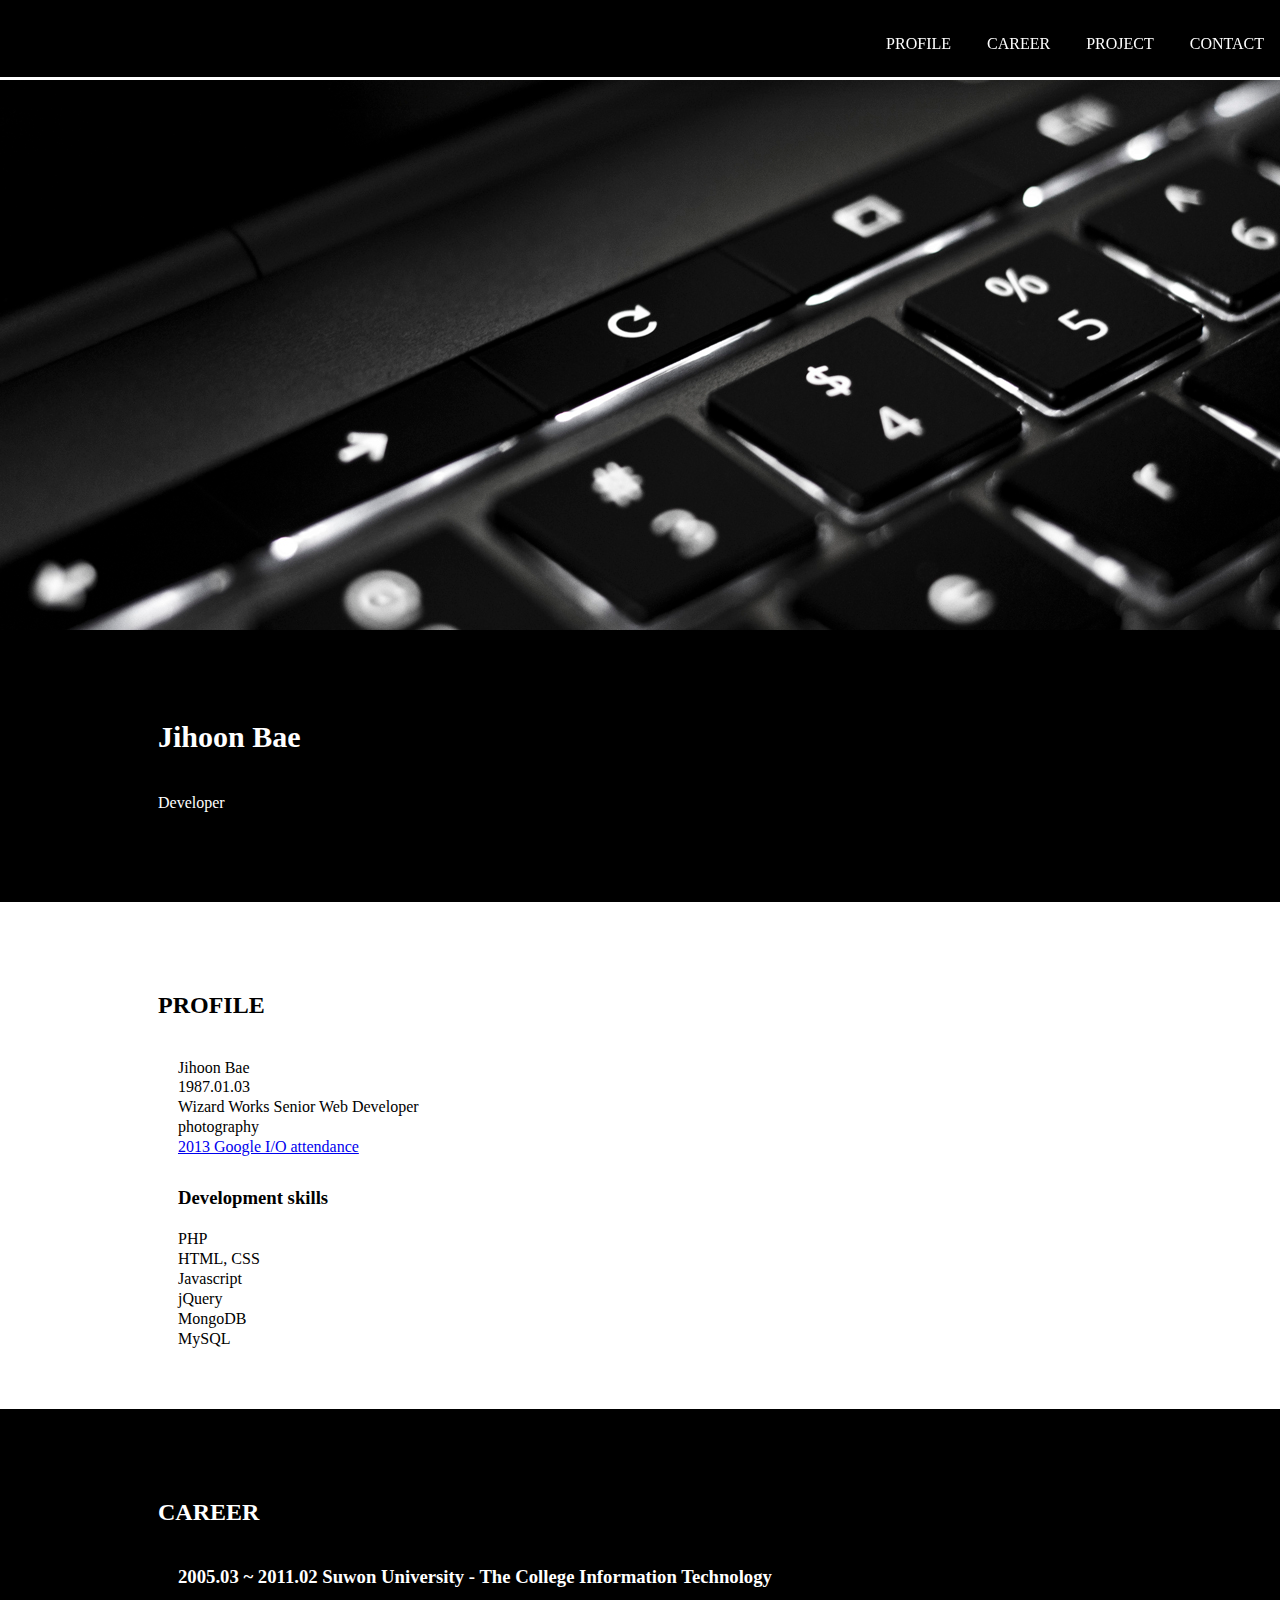
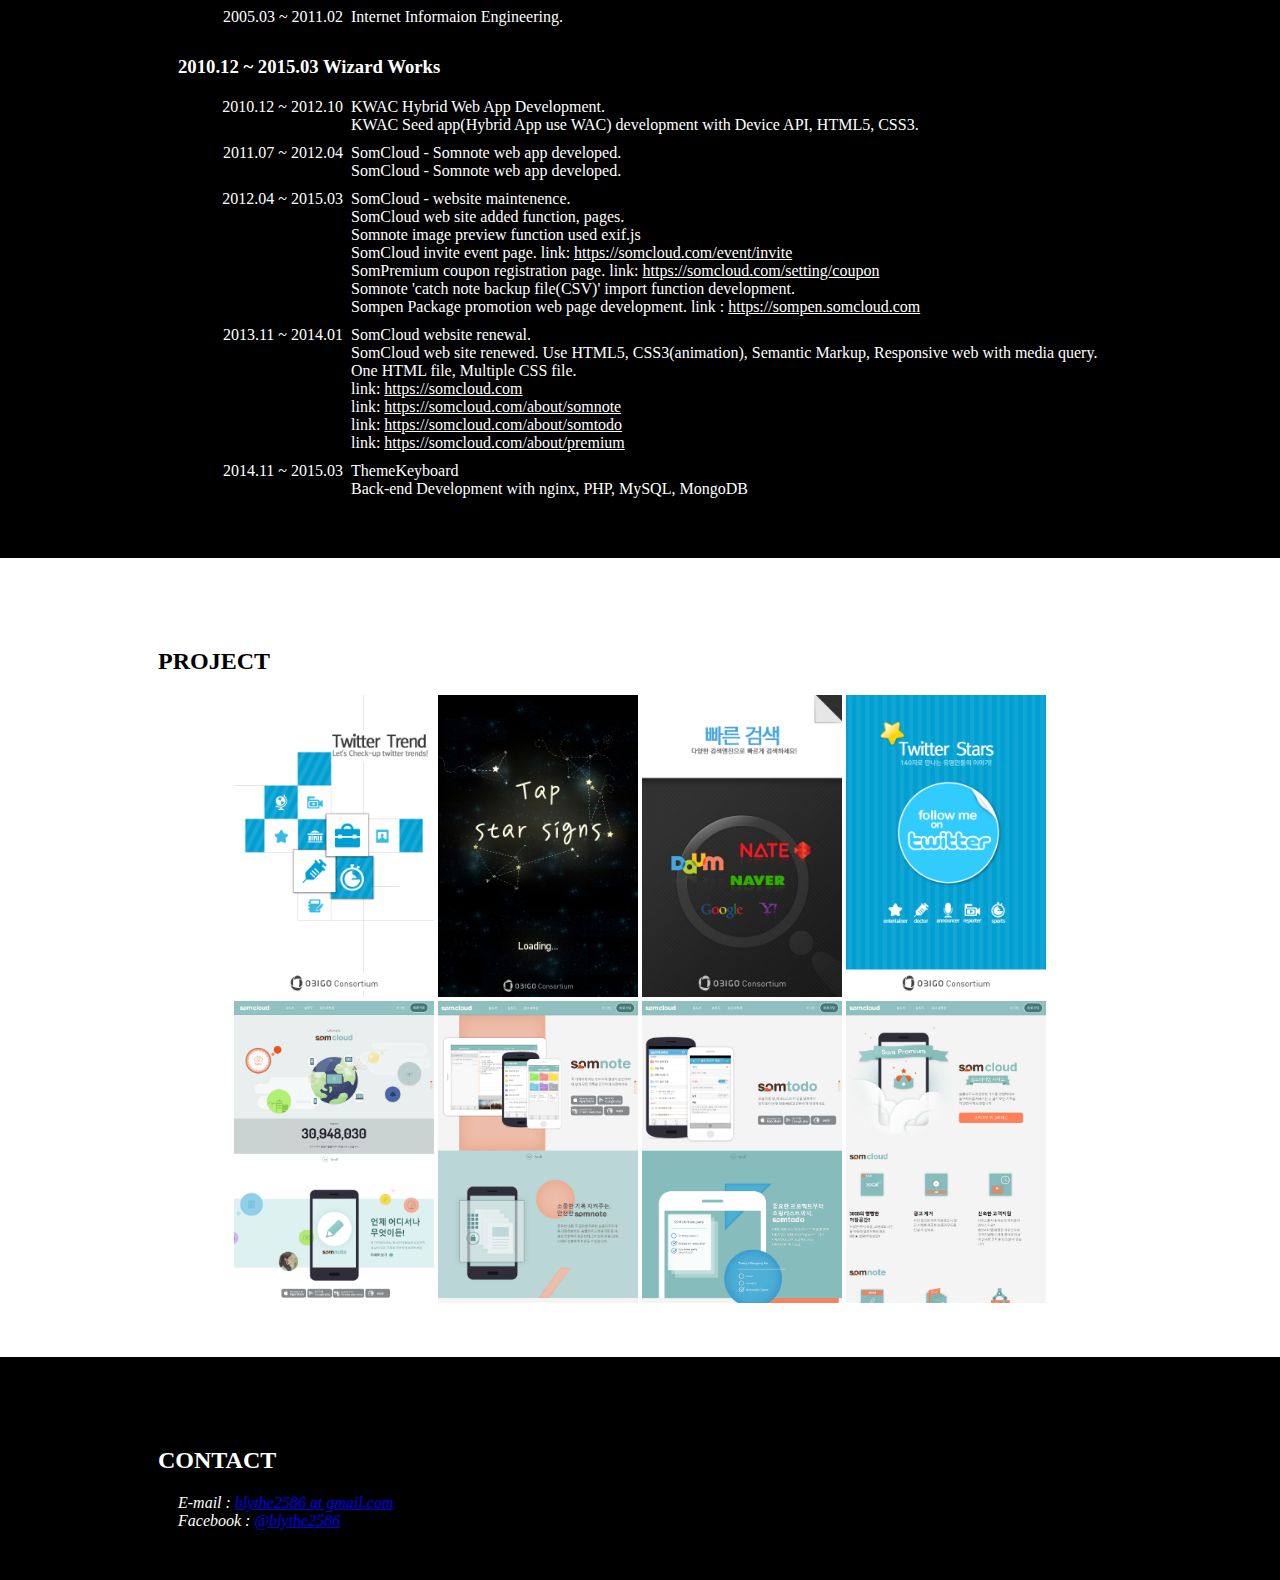
==== commit a672a260: "MODIFY profile link" ====
--- a/index.html
+++ b/index.html
@@ -47,21 +47,19 @@
     <section id="profile" class="profile">
         <article>
             <h2>PROFILE</h2>
-
-            <h3>Personality</h3>
             <dl>
                 <dt>Jihoon Bae</dt>
                 <dd>
                     <ul>
-                        <li>1987.01.03 - birth</li>
+                        <li>1987.01.03</li>
                         <li>Wizard Works Senior Web Developer</li>
-                        <li>hobby - photography</li>
-                        <li><a href="https://drive.google.com/file/d/0BwGtgQksePU9WHNUTjZYX0M1dzA/view?usp=sharing" target="_blank">2013 Google I/O attendance</a></li>
+                        <li>photography</li>
+                        <li><a href="https://www.youtube.com/watch?v=l_Ehr1zeDWQ" target="_blank">2013 Google I/O attendance</a></li>
                     </ul>
                 </dd>
             </dl>
             <h3>Development skills</h3>
-            <dl>
+            <dl class="skills">
                 <dt>PHP</dt>
                 <dt>HTML, CSS</dt>
                 <dt>Javascript</dt>
@@ -196,9 +194,10 @@
 
             var _preview = $(".img_preview");
             _preview.html(_tmpimg);
-            _preview.scrollTop(0);
+
             _preview.show();
             _preview.on("click", function(){
+                $(this).scrollTop(0);
                 $(this).html('').off('click').hide();
             })
 
--- a/stylesheets/stylesheet.css
+++ b/stylesheets/stylesheet.css
@@ -128,11 +128,17 @@
 }
 
 section.profile article h3 {
-    padding: 0 60px;
+    padding: 20px 60px 0 60px;
 }
 
 section.profile article dl {
-    padding: 10px 60px;
+    padding:20px 60px 10px 60px;
+}
+section.profile article dl li {
+    line-height: 20px;
+}
+section.profile article dl.skills dt {
+    line-height: 20px;
 }
 
 section.career {
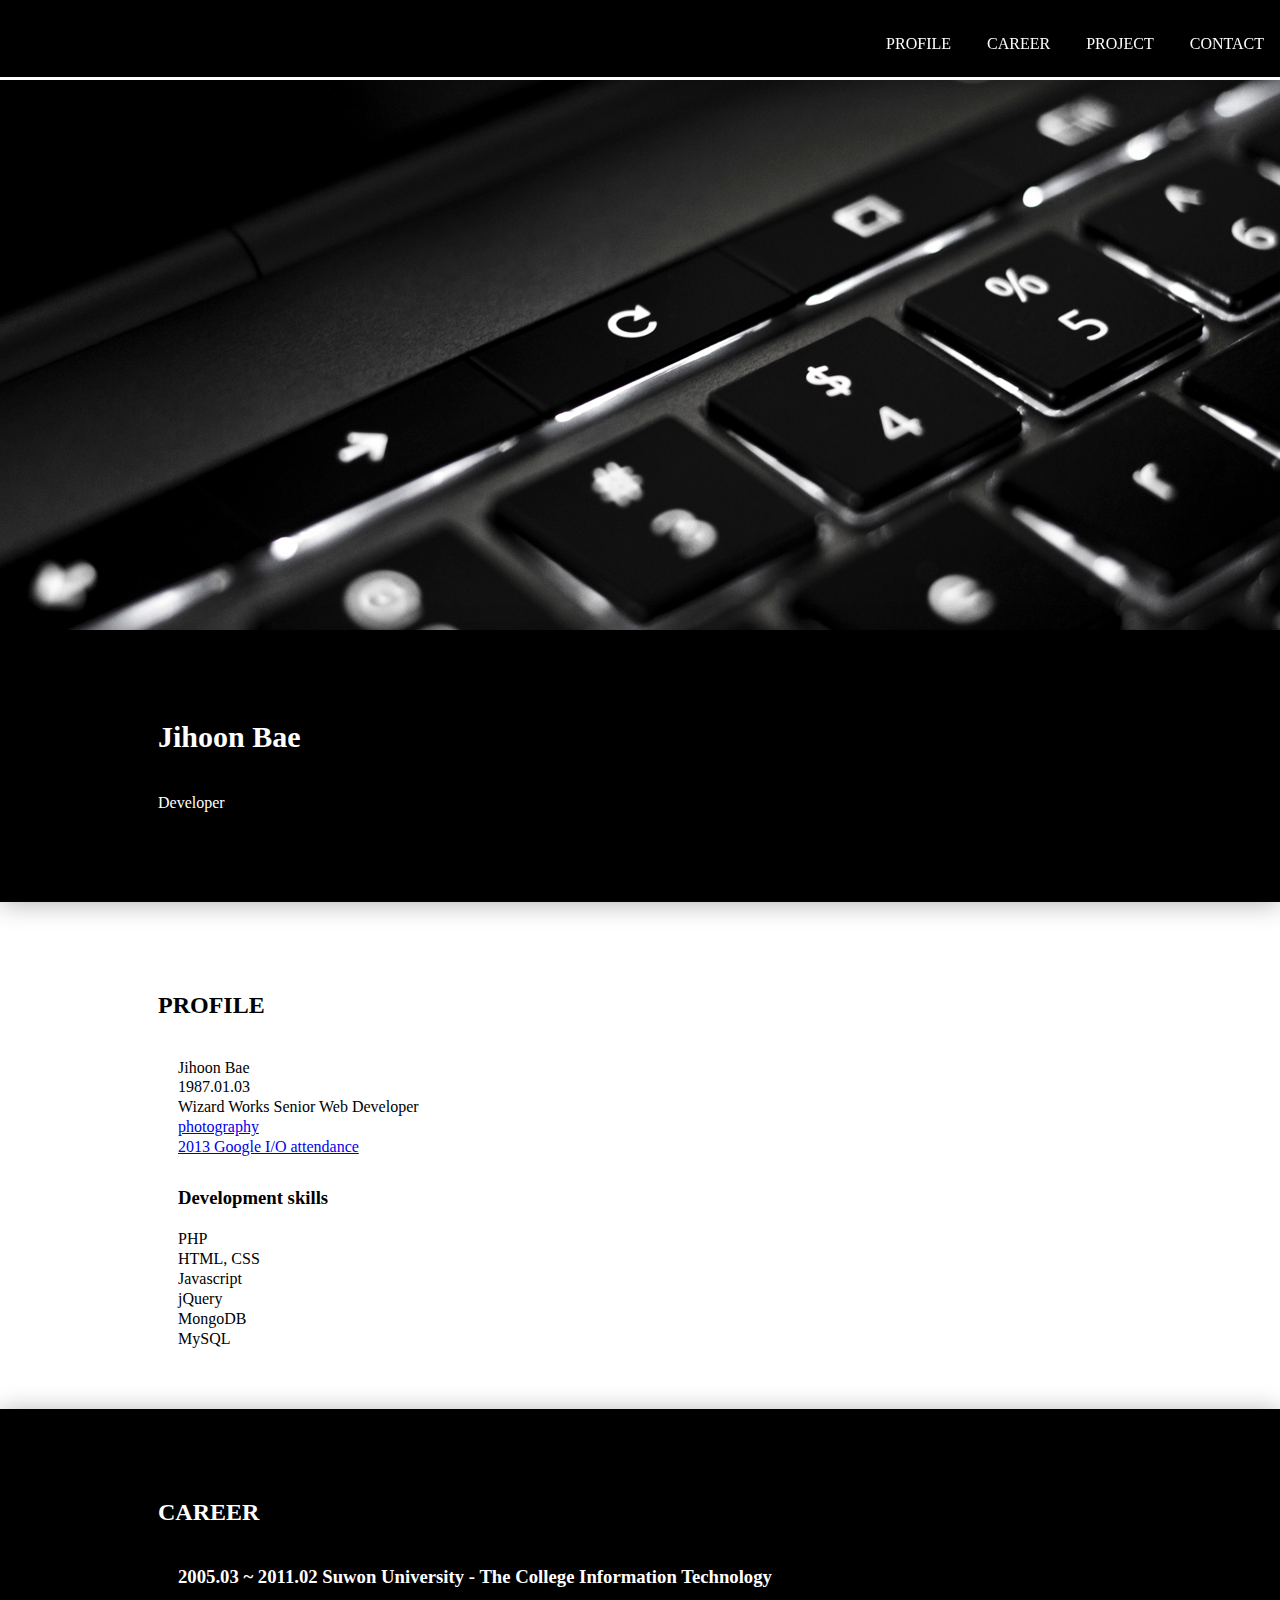
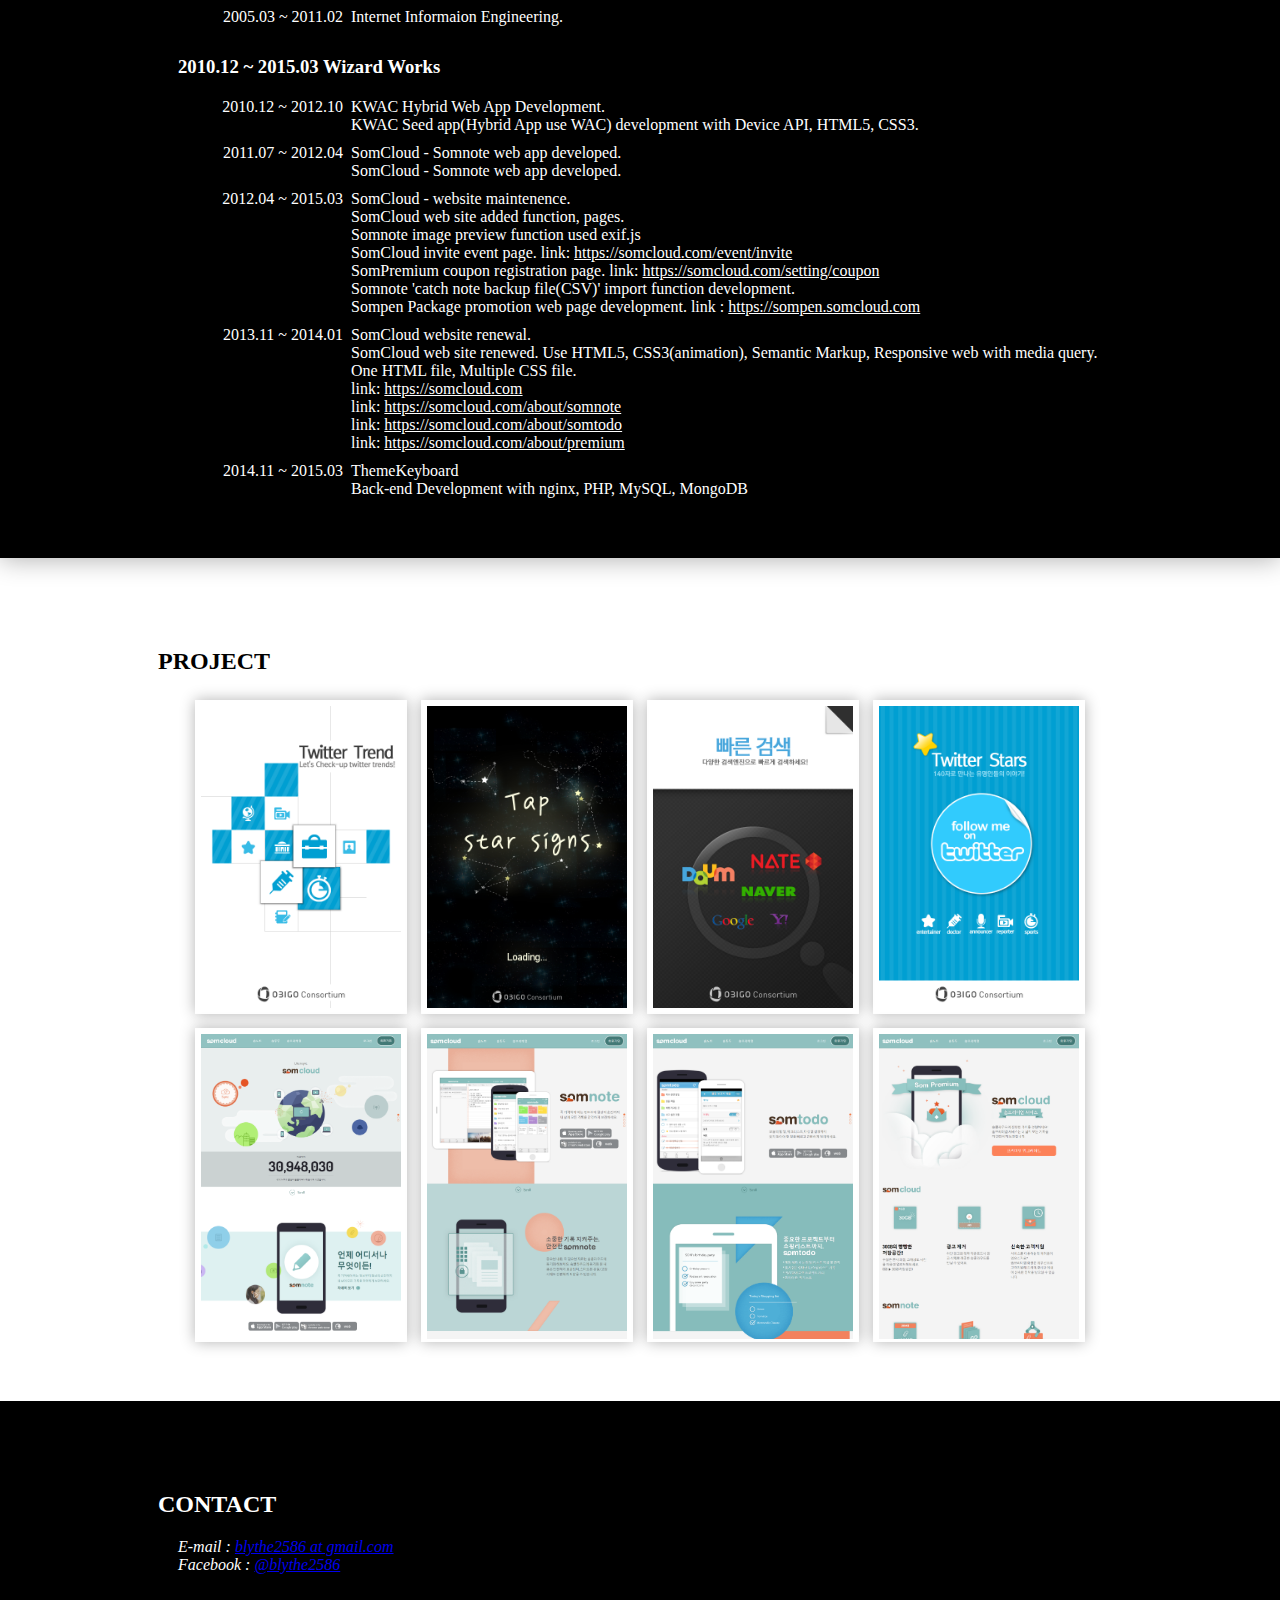
==== commit 00b103c0: "ADD photography link ADD photography.html" ====
--- a/index.html
+++ b/index.html
@@ -53,7 +53,7 @@
                     <ul>
                         <li>1987.01.03</li>
                         <li>Wizard Works Senior Web Developer</li>
-                        <li>photography</li>
+                        <li><a href="/photo_gallery.html">photography</a></li>
                         <li><a href="https://www.youtube.com/watch?v=l_Ehr1zeDWQ" target="_blank">2013 Google I/O attendance</a></li>
                     </ul>
                 </dd>
--- a/stylesheets/stylesheet.css
+++ b/stylesheets/stylesheet.css
@@ -22,7 +22,7 @@
     background: #000;
     text-align: right;
     border-bottom:3px solid #fff;
-    box-shadow:0 2px 24px rgba(0,0,0,0.3)
+    box-shadow:0 2px 24px rgba(0,0,0,0.3);
 }
 
 nav ul li {
@@ -30,23 +30,25 @@
     display: inline-block;
     list-style: none;
     border-bottom: 4px solid transparent;
+    transition: all .3s ease;
 }
 
 nav ul li a {
     color: #ffffff;
     text-decoration: none;
-    padding: 16px;
-    padding-bottom: 20px;
-    padding-top: 35px;
+    padding: 35px 16px 20px 16px;
     display: block;
+    transition: all .3s ease;
 }
 
 nav ul li:hover {
+    transition: all .3s ease;
     background: #fff;
     border-bottom-color: #000;
 }
 
 nav ul li:hover a {
+    transition: all .3s ease;
     color: #000;
 }
 
@@ -65,6 +67,7 @@
 section.top {
     background: #000;
     padding: 50px;
+    box-shadow:0 2px 24px rgba(0,0,0,0.3);
 }
 
 section.top article {
@@ -144,6 +147,7 @@
 section.career {
     padding: 50px;
     background: #000000;
+    box-shadow:0 2px 24px rgba(0,0,0,0.3);
 }
 
 section.career article {
@@ -191,8 +195,7 @@
 }
 
 section.project {
-    margin: 50px;
-
+    padding: 50px;
 }
 
 section.project article {
@@ -214,11 +217,25 @@
     overflow:hidden;
     display: inline-block;
     cursor: pointer;
+    margin: 5px;
+    border: 3px solid transparent;
+    padding: 3px;
+    box-shadow:0 0px 14px rgba(0,0,0,0.3);
+    transition: all 0.3s ease;
+    -webkit-transition: all 0.3s ease;
 }
 
 section.project img {
     width: 200px;
 }
+
+section.project li:hover {
+    border-color: #000;
+    box-shadow: 0 0 24px rgba(0,0,0,0.7);
+    transition: all 0.3s ease;
+    -webkit-transition: all 0.3s ease;
+}
+
 
 section.contact {
     padding: 50px;
@@ -245,8 +262,10 @@
     width:100%;
     top:0;
     left:0;
-    overflow-x: scroll;
+    overflow-x: hidden;
+    overflow-y: auto;
     cursor: pointer;
+
 }
 div.img_preview img {
     max-width :80%;
